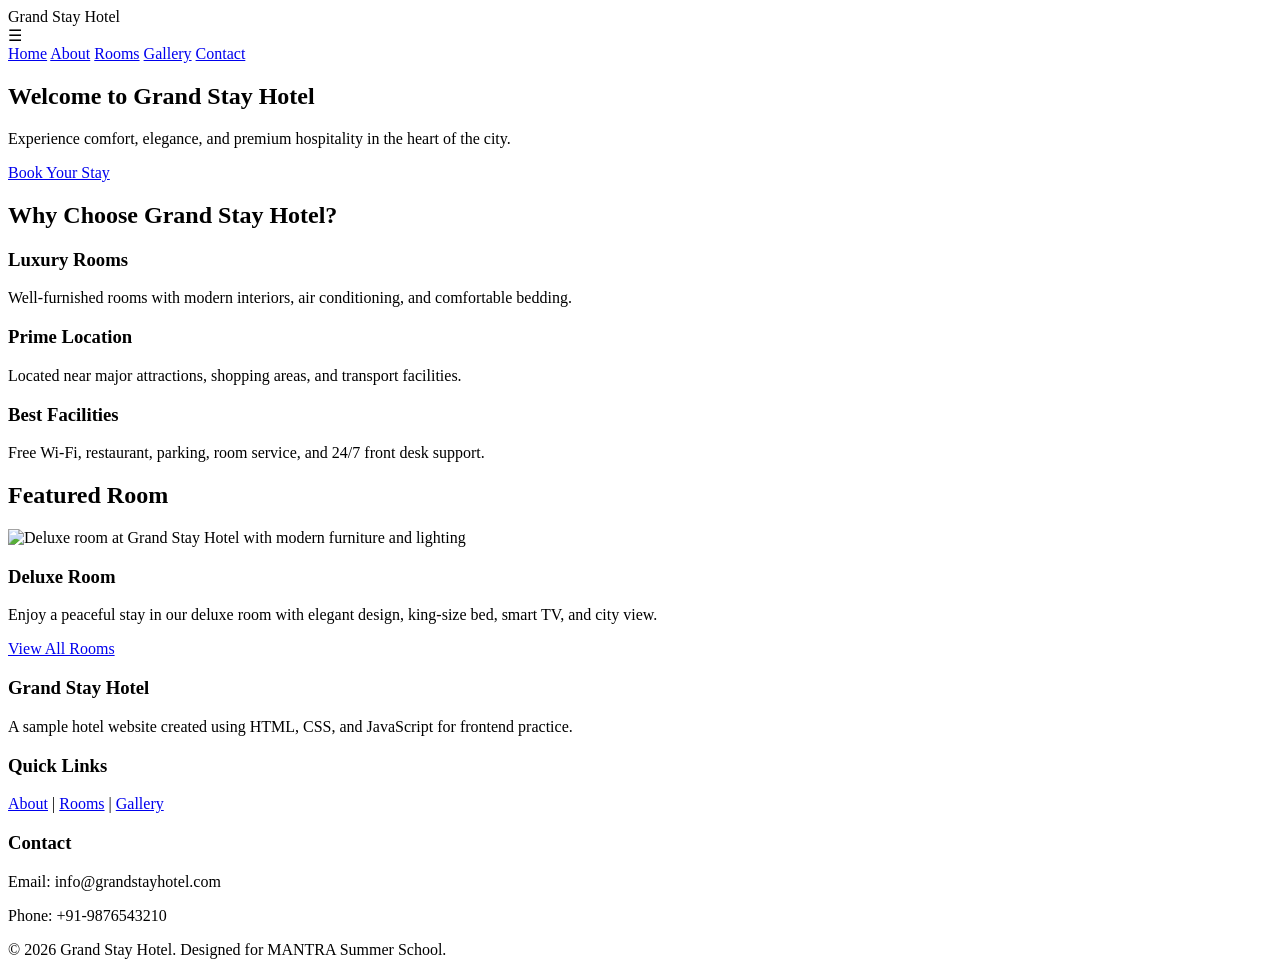
==== index.html @ c42eec69 "Add files via upload" ====
<!DOCTYPE html>
<html lang="en">
<head>
  <meta charset="UTF-8" />
  <meta name="viewport" content="width=device-width, initial-scale=1.0" />
  <title>Grand Stay Hotel | Luxury Hotel in India</title>
  <meta name="description" content="Grand Stay Hotel offers luxury rooms, modern facilities, and a comfortable stay for families, couples, and business travelers." />
  <meta name="keywords" content="hotel website, luxury hotel, rooms, booking, hotel gallery, Grand Stay Hotel" />
  <link rel="stylesheet" href="css/style.css" />
  <link rel="stylesheet" href="css/responsive.css" />
</head>
<body>

  <header class="header">
    <div class="container nav-container">
      <div class="logo">Grand Stay Hotel</div>
      <div class="menu-toggle" id="menu-toggle">☰</div>
      <nav class="navbar" id="navbar">
        <a href="index.html" class="active">Home</a>
        <a href="about.html">About</a>
        <a href="rooms.html">Rooms</a>
        <a href="gallery.html">Gallery</a>
        <a href="contact.html">Contact</a>
      </nav>
    </div>
  </header>

  <section class="hero">
    <div class="overlay">
      <div class="container hero-content">
        <h1>Welcome to Grand Stay Hotel</h1>
        <p>Experience comfort, elegance, and premium hospitality in the heart of the city.</p>
        <a href="contact.html" class="btn">Book Your Stay</a>
      </div>
    </div>
  </section>

  <section class="features container">
    <h2>Why Choose Grand Stay Hotel?</h2>
    <div class="card-grid">
      <div class="card">
        <h3>Luxury Rooms</h3>
        <p>Well-furnished rooms with modern interiors, air conditioning, and comfortable bedding.</p>
      </div>
      <div class="card">
        <h3>Prime Location</h3>
        <p>Located near major attractions, shopping areas, and transport facilities.</p>
      </div>
      <div class="card">
        <h3>Best Facilities</h3>
        <p>Free Wi-Fi, restaurant, parking, room service, and 24/7 front desk support.</p>
      </div>
    </div>
  </section>

  <section class="highlight container">
    <h2>Featured Room</h2>
    <div class="highlight-box">
      <img src="images/room1.jpg" alt="Deluxe room at Grand Stay Hotel with modern furniture and lighting" />
      <div>
        <h3>Deluxe Room</h3>
        <p>Enjoy a peaceful stay in our deluxe room with elegant design, king-size bed, smart TV, and city view.</p>
        <a href="rooms.html" class="btn">View All Rooms</a>
      </div>
    </div>
  </section>

  <footer class="footer">
    <div class="container footer-grid">
      <div>
        <h3>Grand Stay Hotel</h3>
        <p>A sample hotel website created using HTML, CSS, and JavaScript for frontend practice.</p>
      </div>
      <div>
        <h3>Quick Links</h3>
        <p><a href="about.html">About</a> | <a href="rooms.html">Rooms</a> | <a href="gallery.html">Gallery</a></p>
      </div>
      <div>
        <h3>Contact</h3>
        <p>Email: info@grandstayhotel.com</p>
        <p>Phone: +91-9876543210</p>
      </div>
    </div>
    <p class="copyright">© 2026 Grand Stay Hotel. Designed for MANTRA Summer School.</p>
  </footer>

  <script src="js/script.js"></script>
</body>
</html>
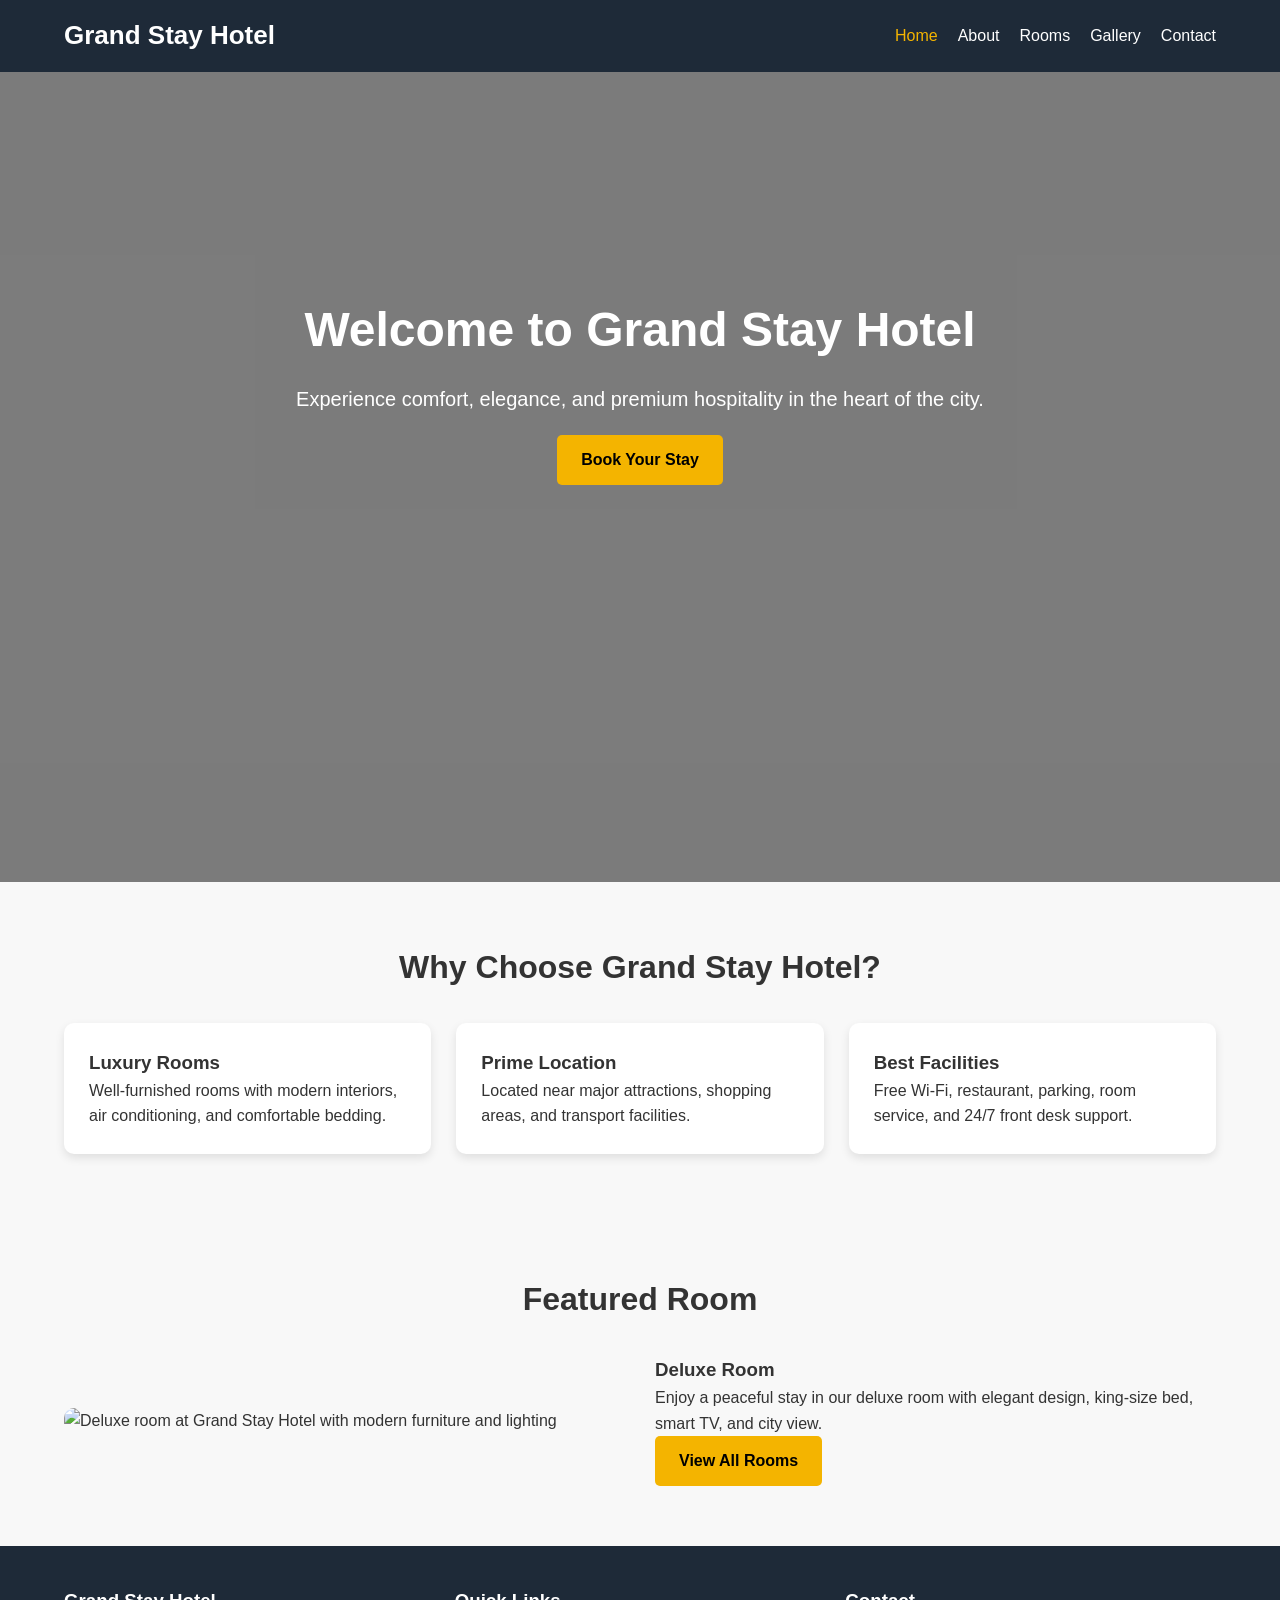
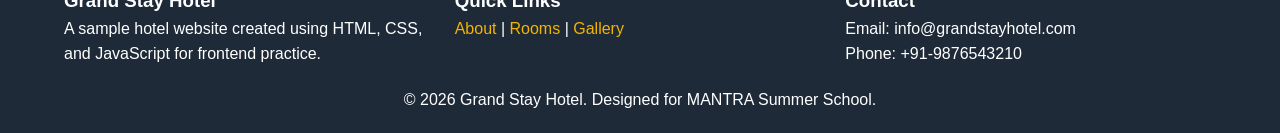
==== commit dcd13c5d: "Update index.html" ====
--- a/index.html
+++ b/index.html
@@ -6,8 +6,8 @@
   <title>Grand Stay Hotel | Luxury Hotel in India</title>
   <meta name="description" content="Grand Stay Hotel offers luxury rooms, modern facilities, and a comfortable stay for families, couples, and business travelers." />
   <meta name="keywords" content="hotel website, luxury hotel, rooms, booking, hotel gallery, Grand Stay Hotel" />
-  <link rel="stylesheet" href="css/style.css" />
-  <link rel="stylesheet" href="css/responsive.css" />
+ <link rel="stylesheet" href="style.css" />
+<link rel="stylesheet" href="responsive.css" /> 
 </head>
 <body>
 
@@ -84,6 +84,14 @@
     <p class="copyright">© 2026 Grand Stay Hotel. Designed for MANTRA Summer School.</p>
   </footer>
 
-  <script src="js/script.js"></script>
+  <script src="script.js"></script><!--Start of Tawk.to Script-->
+<script type="text/javascript">
+var Tawk_API=Tawk_API||{}, Tawk_LoadStart=new Date();
+(function(){
+var s1=document.createElement("script"),s0=document.getElementsByTagName("script")[0];
+...
+})();
+</script>
+<!--End of Tawk.to Script-->
 </body>
 </html>
--- a/style.css
+++ b/style.css
@@ -0,0 +1,221 @@
+* {
+  margin: 0;
+  padding: 0;
+  box-sizing: border-box;
+  font-family: Arial, sans-serif;
+}
+
+body {
+  line-height: 1.6;
+  color: #333;
+  background: #f8f8f8;
+}
+
+.container {
+  width: 90%;
+  max-width: 1200px;
+  margin: auto;
+}
+
+.header {
+  background: #1e2a38;
+  color: #fff;
+  padding: 15px 0;
+  position: sticky;
+  top: 0;
+  z-index: 1000;
+}
+
+.nav-container {
+  display: flex;
+  justify-content: space-between;
+  align-items: center;
+}
+
+.logo {
+  font-size: 26px;
+  font-weight: bold;
+}
+
+.navbar {
+  display: flex;
+  gap: 20px;
+}
+
+.navbar a {
+  color: #fff;
+  text-decoration: none;
+  font-weight: 500;
+}
+
+.navbar a.active,
+.navbar a:hover {
+  color: #f4b400;
+}
+
+.menu-toggle {
+  display: none;
+  font-size: 28px;
+  cursor: pointer;
+}
+
+.hero {
+  background: url('background: url('images/hero.jpg')hero.jpg') no-repeat center center/cover;
+  height: 90vh;
+  position: relative;
+}
+
+.overlay {
+  background: rgba(0, 0, 0, 0.5);
+  height: 100%;
+}
+
+.hero-content {
+  color: #fff;
+  text-align: center;
+  padding-top: 220px;
+}
+
+.hero-content h1 {
+  font-size: 48px;
+  margin-bottom: 15px;
+}
+
+.hero-content p {
+  font-size: 20px;
+  margin-bottom: 20px;
+}
+
+.btn {
+  display: inline-block;
+  background: #f4b400;
+  color: #000;
+  padding: 12px 24px;
+  text-decoration: none;
+  border-radius: 5px;
+  border: none;
+  cursor: pointer;
+  font-weight: bold;
+}
+
+.features,
+.highlight,
+.about-section,
+.rooms-section,
+.gallery-section,
+.contact-section,
+.calculator {
+  padding: 60px 0;
+}
+
+.features h2,
+.highlight h2,
+.rooms-section h2,
+.gallery-section h2,
+.contact-section h2,
+.calculator h2 {
+  text-align: center;
+  margin-bottom: 30px;
+  font-size: 32px;
+}
+
+.card-grid {
+  display: grid;
+  grid-template-columns: repeat(3, 1fr);
+  gap: 25px;
+}
+
+.card {
+  background: #fff;
+  padding: 25px;
+  border-radius: 10px;
+  box-shadow: 0 4px 10px rgba(0, 0, 0, 0.1);
+}
+
+.card img {
+  width: 100%;
+  border-radius: 10px;
+  margin-bottom: 15px;
+}
+
+.highlight-box,
+.contact-grid {
+  display: grid;
+  grid-template-columns: 1fr 1fr;
+  gap: 30px;
+  align-items: center;
+}
+
+.highlight-box img {
+  width: 100%;
+  border-radius: 10px;
+}
+
+.page-banner {
+  background: url('background: url('images/hero.jpg')hero.jpg') no-repeat center center/cover;
+  height: 45vh;
+  color: #fff;
+}
+
+.small-banner .container {
+  padding-top: 120px;
+  text-align: center;
+}
+
+.gallery-grid {
+  display: grid;
+  grid-template-columns: repeat(2, 1fr);
+  gap: 20px;
+}
+
+.gallery-grid img {
+  width: 100%;
+  height: 280px;
+  object-fit: cover;
+  border-radius: 10px;
+}
+
+form {
+  background: #fff;
+  padding: 25px;
+  border-radius: 10px;
+  box-shadow: 0 4px 10px rgba(0, 0, 0, 0.1);
+}
+
+form input,
+form select,
+form textarea {
+  width: 100%;
+  padding: 12px;
+  margin-bottom: 15px;
+  border: 1px solid #ccc;
+  border-radius: 5px;
+}
+
+#totalCost {
+  margin-top: 15px;
+  font-weight: bold;
+  color: #1e2a38;
+}
+
+.footer {
+  background: #1e2a38;
+  color: #fff;
+  padding: 40px 0 20px;
+}
+
+.footer-grid {
+  display: grid;
+  grid-template-columns: repeat(3, 1fr);
+  gap: 20px;
+}
+
+.footer a {
+  color: #f4b400;
+  text-decoration: none;
+}
+
+.copyright {
+  text-align: center;
+  margin-top: 20px;
+}
--- a/responsive.css
+++ b/responsive.css
@@ -0,0 +1,68 @@
+@media (max-width: 992px) {
+  .card-grid,
+  .highlight-box,
+  .contact-grid,
+  .footer-grid {
+    grid-template-columns: 1fr;
+  }
+
+  .gallery-grid {
+    grid-template-columns: 1fr 1fr;
+  }
+
+  .hero-content {
+    padding-top: 180px;
+  }
+
+  .hero-content h1 {
+    font-size: 38px;
+  }
+}
+
+@media (max-width: 768px) {
+  .menu-toggle {
+    display: block;
+    color: #fff;
+  }
+
+  .navbar {
+    display: none;
+    flex-direction: column;
+    background: #1e2a38;
+    position: absolute;
+    top: 70px;
+    right: 5%;
+    width: 220px;
+    padding: 15px;
+    border-radius: 8px;
+  }
+
+  .navbar.show {
+    display: flex;
+  }
+
+  .hero {
+    height: 75vh;
+  }
+
+  .hero-content {
+    padding-top: 140px;
+  }
+
+  .hero-content h1 {
+    font-size: 30px;
+  }
+
+  .hero-content p {
+    font-size: 16px;
+  }
+
+  .card-grid,
+  .gallery-grid {
+    grid-template-columns: 1fr;
+  }
+
+  .small-banner .container {
+    padding-top: 100px;
+  }
+}
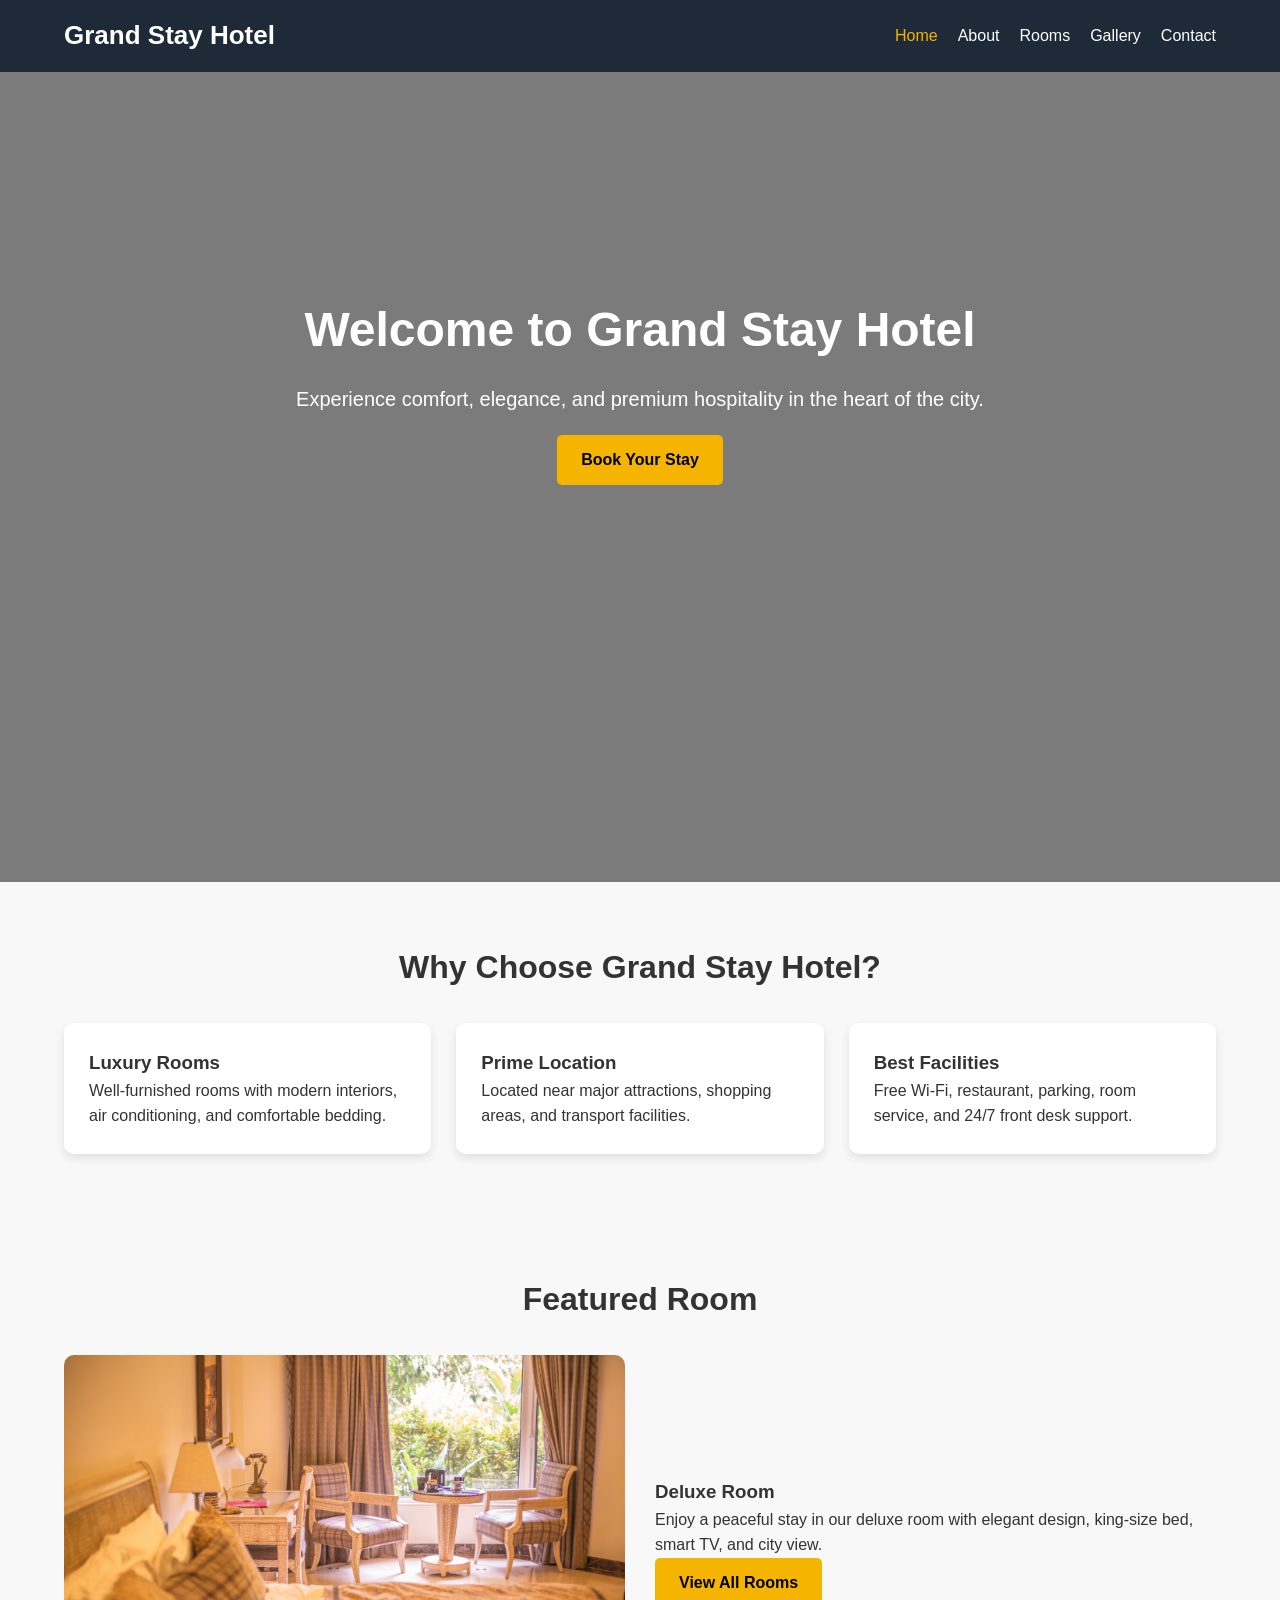
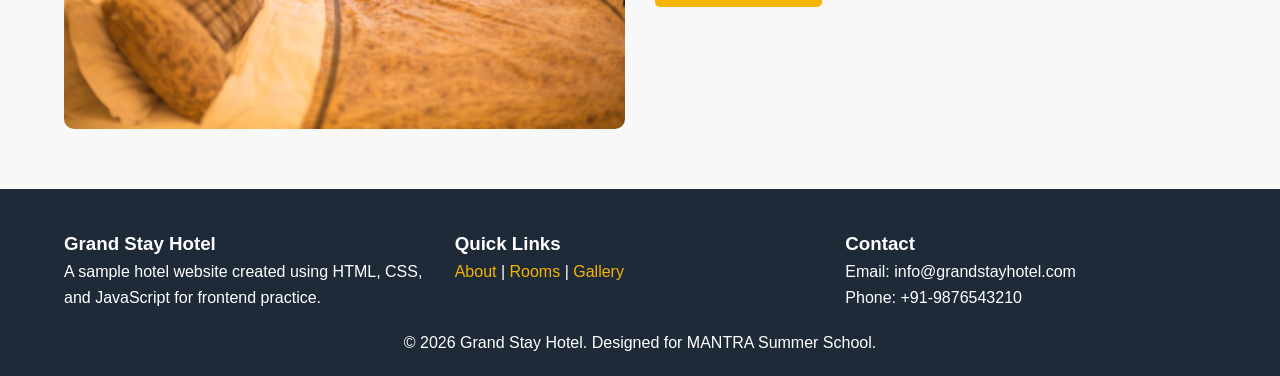
==== commit 08604ebf: "Update index.html" ====
--- a/index.html
+++ b/index.html
@@ -6,8 +6,8 @@
   <title>Grand Stay Hotel | Luxury Hotel in India</title>
   <meta name="description" content="Grand Stay Hotel offers luxury rooms, modern facilities, and a comfortable stay for families, couples, and business travelers." />
   <meta name="keywords" content="hotel website, luxury hotel, rooms, booking, hotel gallery, Grand Stay Hotel" />
- <link rel="stylesheet" href="style.css" />
-<link rel="stylesheet" href="responsive.css" /> 
+ <link rel="stylesheet" href="style.css">
+<link rel="stylesheet" href="responsive.css">
 </head>
 <body>
 
@@ -56,7 +56,7 @@
   <section class="highlight container">
     <h2>Featured Room</h2>
     <div class="highlight-box">
-      <img src="images/room1.jpg" alt="Deluxe room at Grand Stay Hotel with modern furniture and lighting" />
+      <img src="room1.jpg" alt="Deluxe room at Grand Stay Hotel with modern furniture and lighting" />
       <div>
         <h3>Deluxe Room</h3>
         <p>Enjoy a peaceful stay in our deluxe room with elegant design, king-size bed, smart TV, and city view.</p>
